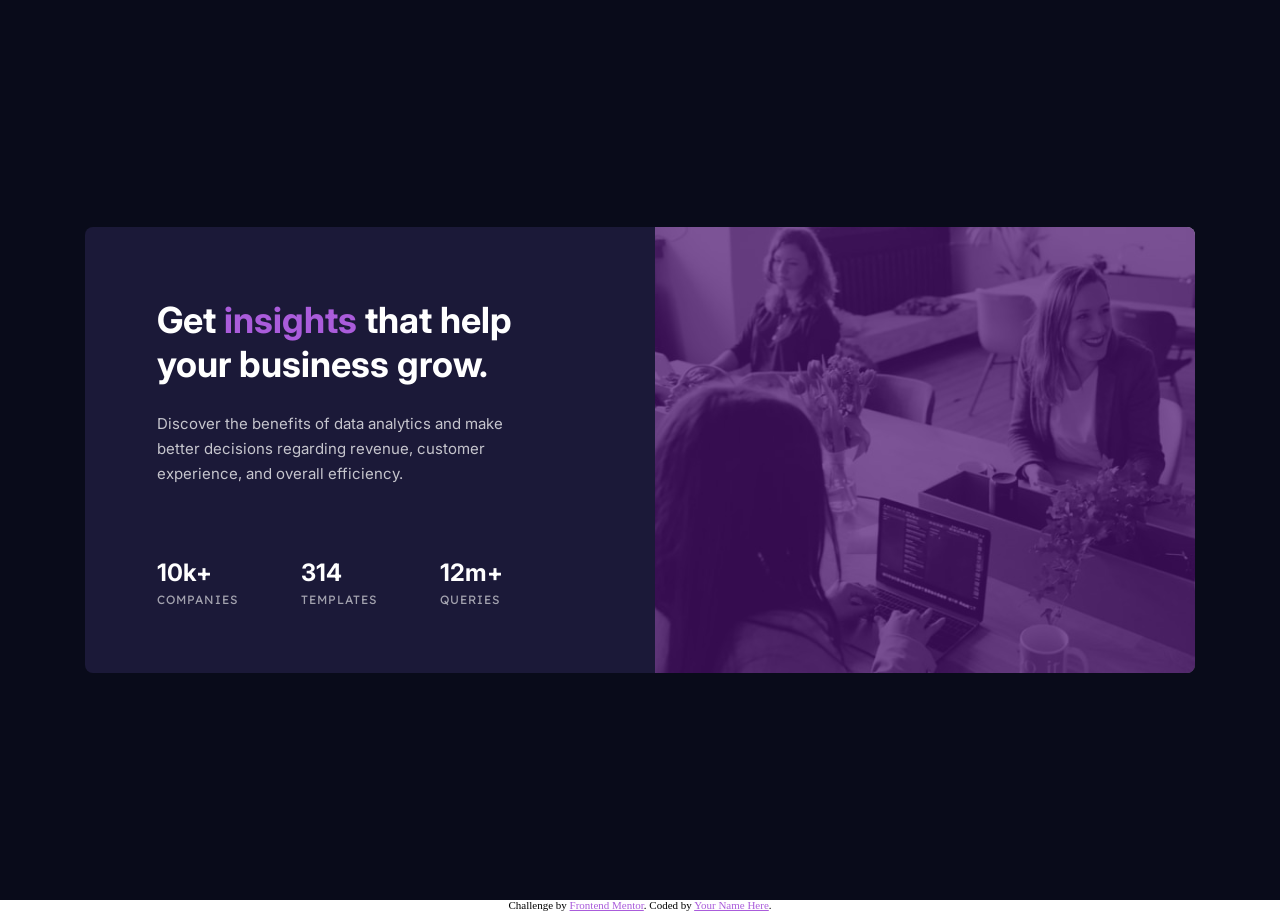
==== index.html @ fec2ae08 "initial comit" ====
<!DOCTYPE html>
<html lang="en">
<head>
  <meta charset="UTF-8">
  <meta name="viewport" content="width=device-width, initial-scale=1.0"> <!-- displays site properly based on user's device -->
  <link rel="stylesheet" href="./style.css">
  <link rel="stylesheet" href="./reset.css">
  <link rel="icon" type="image/png" sizes="32x32" href="./images/favicon-32x32.png">
  <link rel="preconnect" href="https://fonts.googleapis.com">
  <link rel="preconnect" href="https://fonts.gstatic.com" crossorigin>
  <link href="https://fonts.googleapis.com/css2?family=Inter:wght@400;700&family=Lexend+Deca&display=swap" rel="stylesheet"> 
  <title>Frontend Mentor | Stats preview card component</title>
</head>
<body>
  <main>
    <div class="card">
      <div class="hero">
        <img class="hero--img" src="./images/image-header-mobile.jpg" alt="image-header-mobile">
        <div class="overlay"></div>
      </div>
      <div class="content">
        <h1 class="header">Get <span class="pop">insights</span> that help your business grow.</h1>
        <div class="content--text">  
          Discover the benefits of data analytics and make better decisions regarding revenue, customer 
          experience, and overall efficiency.
        </div>
        <div class="stats">
          <div class="companies">
            <h2 class="headers">10k+</h2>
            <p>companies</p>
          </div>
          <div class="templates">
            <h2 class="headers">314</h2>
            <p>templates</p>
          </div>
          <div class="queries">
            <h2 class="headers">12m+</h2>
            <p>queries</p>
          </div>
        </div>
      </div>      
    </div>
  </main>
  <div class="attribution">
    Challenge by <a href="https://www.frontendmentor.io?ref=challenge" target="_blank">Frontend Mentor</a>. 
    Coded by <a href="#">Your Name Here</a>.
  </div>
</body>
</html>
---- style.css ----
:root {
    --very-dark-blue: hsl(233, 47%, 7%);
    --dark-desaturated-blue: hsl(244, 38%, 16%);
    --soft-violet: hsl(277, 64%, 61%);

    --white: hsl(0, 0%, 100%);
    --transparent-white: hsla(0, 0%, 100%, 0.6);
    --slightly-transparent-white: hsla(0, 0%, 100%, 0.75);
    
    --font-inter: 'Inter', sans-serif;
    --font-lexend: 'Lexend Deca', sans-serif;
}

main {
    background-color: var(--very-dark-blue);
    height: 100vh;
    display: flex;
    align-items: center;
    justify-content: center;
}

.card {
    width: 327px;
    height: 780px;
    background-color: var(--dark-desaturated-blue);
    text-align: center;
    color: var(--white);
    border-radius: 8px;
}

.hero--img {
    width: 327px;
    border-radius: 8px 8px 0 0;
}

.hero {
    position: relative;
}

.overlay {
    background-color: hsl(277, 74%, 25%);
    position: absolute;
    top: 0;
    opacity: .7;
    width: 327px;
    height: 240px;
}

.header {
    font-size: 28px;
    line-height: 32px;
    font-weight: 700;
    font-family: var(--font-inter);
    margin: 40px 31.5px 16px 31.5px;
}

.pop {
    color: var(--soft-violet);
}

.content--text {
    font-family: var(--font-inter);
    font-size: 15px;
    line-height: 25px;
    color: var(--slightly-transparent-white);
    margin: 0 32px;
}

.headers {
    font-family: var(--font-inter);
    font-size: 24px;
    line-height: 29px;
    font-weight: 700;
}

.stats {
    display: flex;
    flex-direction: column;
    gap: 24px;
    margin-top: 40px;
}

.stats p {
    font-family: var(--font-lexend);
    font-size: 12px;
    line-height: 25px;
    letter-spacing: 1px;
    text-transform: uppercase;
    color: var(--transparent-white);
}


.attribution { 
    font-size: 11px; 
    text-align: center; 
}

.attribution a { 
    color: var(--soft-violet); 
}

@media only screen and (min-width: 375px) {
    .card {
        width: 1110px;
        height: 446px;
        display: flex;
        flex-direction: row-reverse;
    }

    .hero--img,
    .overlay {
        width: 540px;
        height: 446px;
        border-radius: 0 8px 8px 0;
        object-fit: cover;
    }

    .content {
        text-align: left;
    }

    .header {
        margin: 71px 95px 25px 72px;
        font-size: 36px;
        line-height: 44px;
    }

    .content--text {
        margin: 0 124.5px 72px 71.5px;
        font-size: 15px;
        line-height: 25px;
    }

    .stats {
        flex-direction: row;
        gap: 63px;
        margin: 0 147px 59px 71.5px;
    }
}
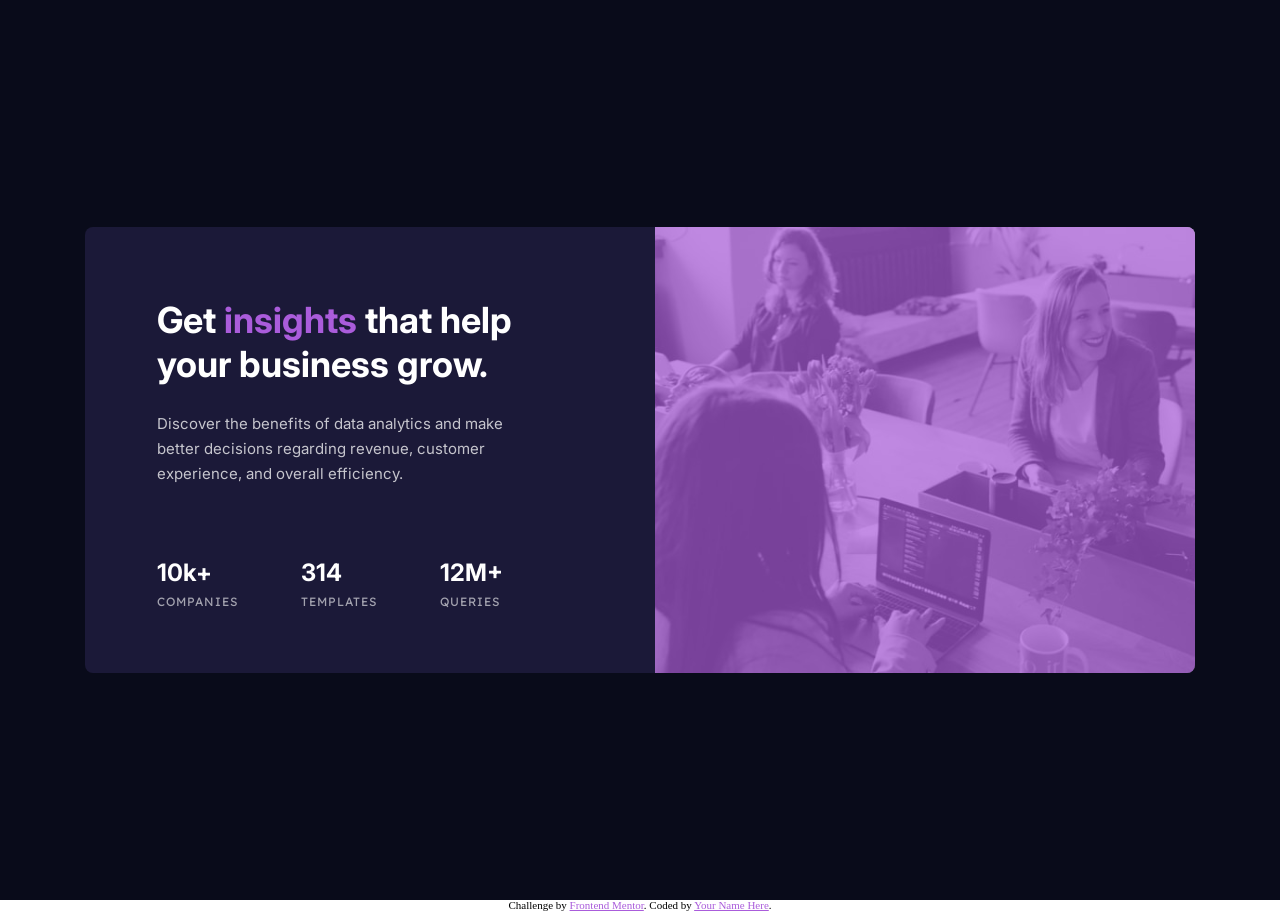
==== commit 484e52ad: "update css" ====
--- a/index.html
+++ b/index.html
@@ -34,7 +34,7 @@
             <p>templates</p>
           </div>
           <div class="queries">
-            <h2 class="headers">12m+</h2>
+            <h2 class="headers">12M+</h2>
             <p>queries</p>
           </div>
         </div>
--- a/style.css
+++ b/style.css
@@ -38,7 +38,7 @@
 }
 
 .overlay {
-    background-color: hsl(277, 74%, 25%);
+    background-color: var(--soft-violet);
     position: absolute;
     top: 0;
     opacity: .7;
@@ -136,4 +136,8 @@
         gap: 63px;
         margin: 0 147px 59px 71.5px;
     }
+
+    .headers {
+        margin-bottom: 2px;
+    }
 }
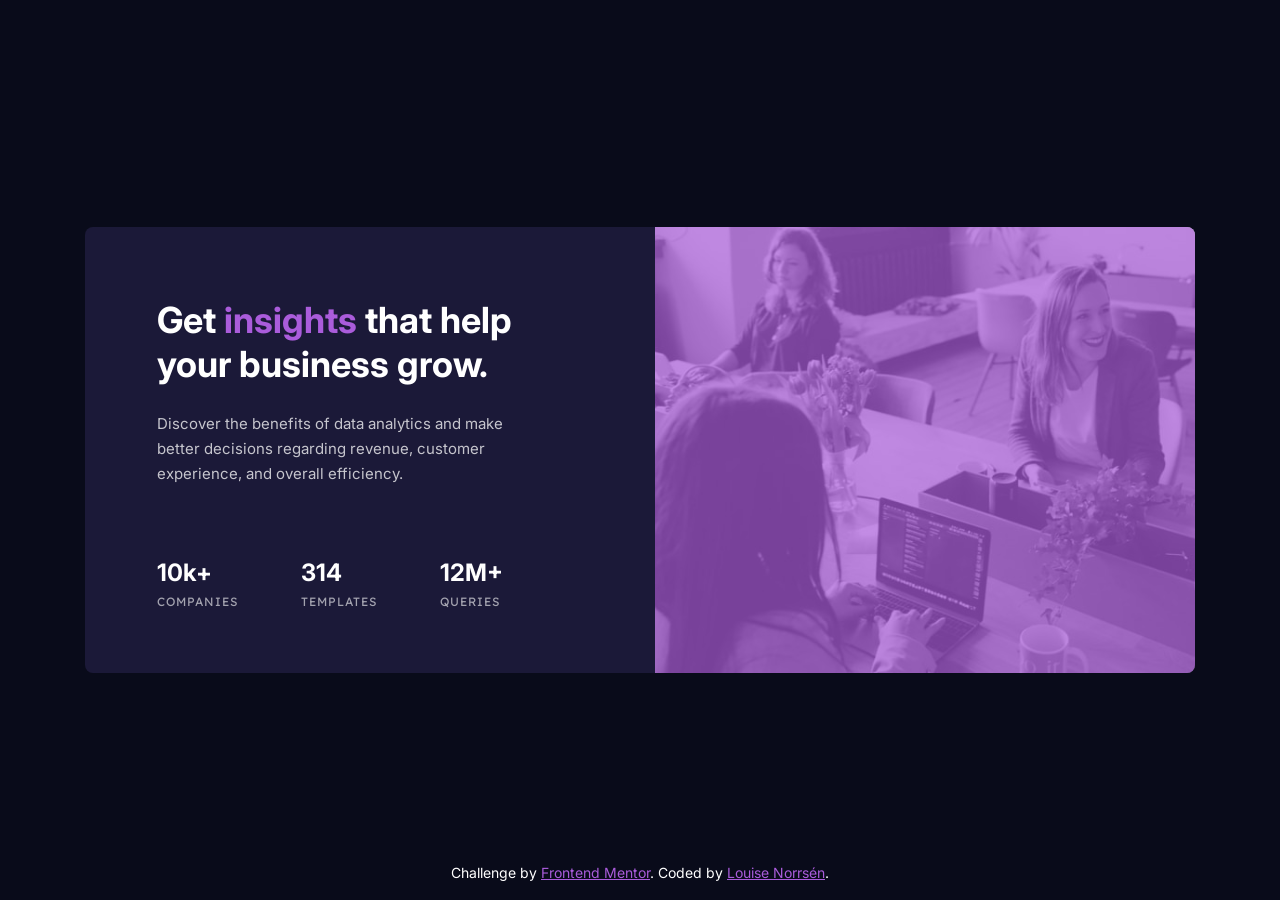
==== commit 6af8f30a: "updated attributions" ====
--- a/index.html
+++ b/index.html
@@ -2,7 +2,7 @@
 <html lang="en">
 <head>
   <meta charset="UTF-8">
-  <meta name="viewport" content="width=device-width, initial-scale=1.0"> <!-- displays site properly based on user's device -->
+  <meta name="viewport" content="width=device-width, initial-scale=1.0">
   <link rel="stylesheet" href="./style.css">
   <link rel="stylesheet" href="./reset.css">
   <link rel="icon" type="image/png" sizes="32x32" href="./images/favicon-32x32.png">
@@ -40,10 +40,11 @@
         </div>
       </div>      
     </div>
+    <div class="attribution">
+      Challenge by <a href="https://www.frontendmentor.io?ref=challenge" target="_blank">Frontend Mentor</a>. 
+      Coded by <a href="#">Louise Norrsén</a>.
+    </div>
   </main>
-  <div class="attribution">
-    Challenge by <a href="https://www.frontendmentor.io?ref=challenge" target="_blank">Frontend Mentor</a>. 
-    Coded by <a href="#">Your Name Here</a>.
-  </div>
+  
 </body>
 </html>
--- a/style.css
+++ b/style.css
@@ -91,8 +91,12 @@
 
 
 .attribution { 
-    font-size: 11px; 
-    text-align: center; 
+    font-size: 14px; 
+    text-align: center;
+    position: absolute;
+    color: var(--white);
+    font-family: var(--font-inter);
+    bottom: 20px;
 }
 
 .attribution a { 
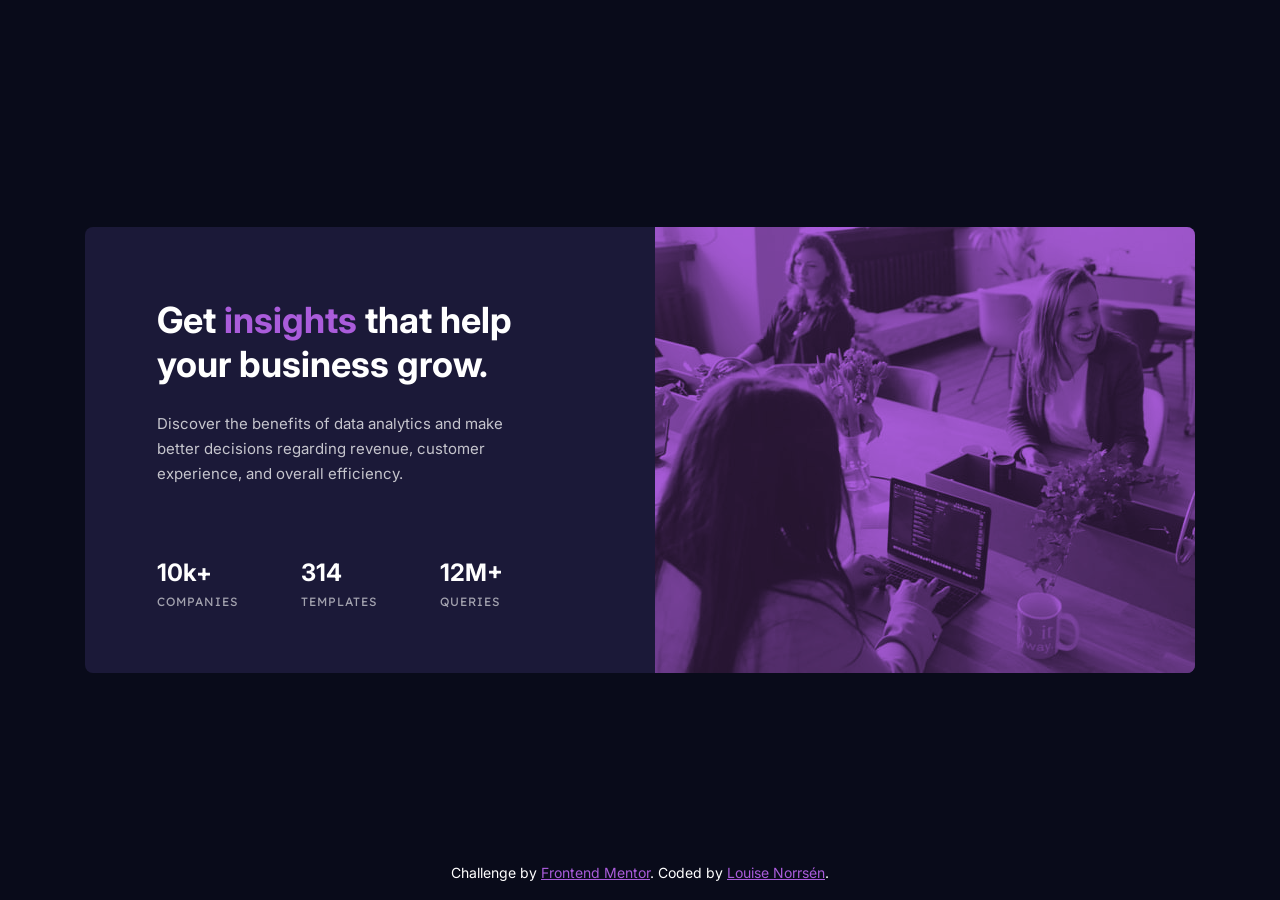
==== commit b704592f: "fixed the image" ====
--- a/index.html
+++ b/index.html
@@ -14,9 +14,9 @@
 <body>
   <main>
     <div class="card">
-      <div class="hero">
-        <img class="hero--img" src="./images/image-header-mobile.jpg" alt="image-header-mobile">
-        <div class="overlay"></div>
+      <div class="overlay">
+        <img class="hero--img" id="mobile" src="./images/image-header-mobile.jpg" alt="image-header-mobile">
+        <img class="hero--img" id="desktop" src="./images/image-header-desktop.jpg" alt="image-header-mobile">
       </div>
       <div class="content">
         <h1 class="header">Get <span class="pop">insights</span> that help your business grow.</h1>
@@ -44,7 +44,6 @@
       Challenge by <a href="https://www.frontendmentor.io?ref=challenge" target="_blank">Frontend Mentor</a>. 
       Coded by <a href="#">Louise Norrsén</a>.
     </div>
-  </main>
-  
+  </main>  
 </body>
 </html>
--- a/style.css
+++ b/style.css
@@ -28,22 +28,23 @@
     border-radius: 8px;
 }
 
-.hero--img {
-    width: 327px;
-    border-radius: 8px 8px 0 0;
+#desktop {
+    display: none;
+}
+#mobile {
+    display: block;
 }
 
-.hero {
-    position: relative;
+.hero--img {
+    mix-blend-mode: multiply;
+    opacity: 0.79;    
 }
 
 .overlay {
-    background-color: var(--soft-violet);
-    position: absolute;
-    top: 0;
-    opacity: .7;
     width: 327px;
     height: 240px;
+    background-color: var(--soft-violet);
+    border-radius: 8px 8px 0 0;
 }
 
 .header {
@@ -119,6 +120,13 @@
         object-fit: cover;
     }
 
+    #mobile {
+        display: none;
+    }
+    #desktop {
+        display: block;
+    }
+
     .content {
         text-align: left;
     }
